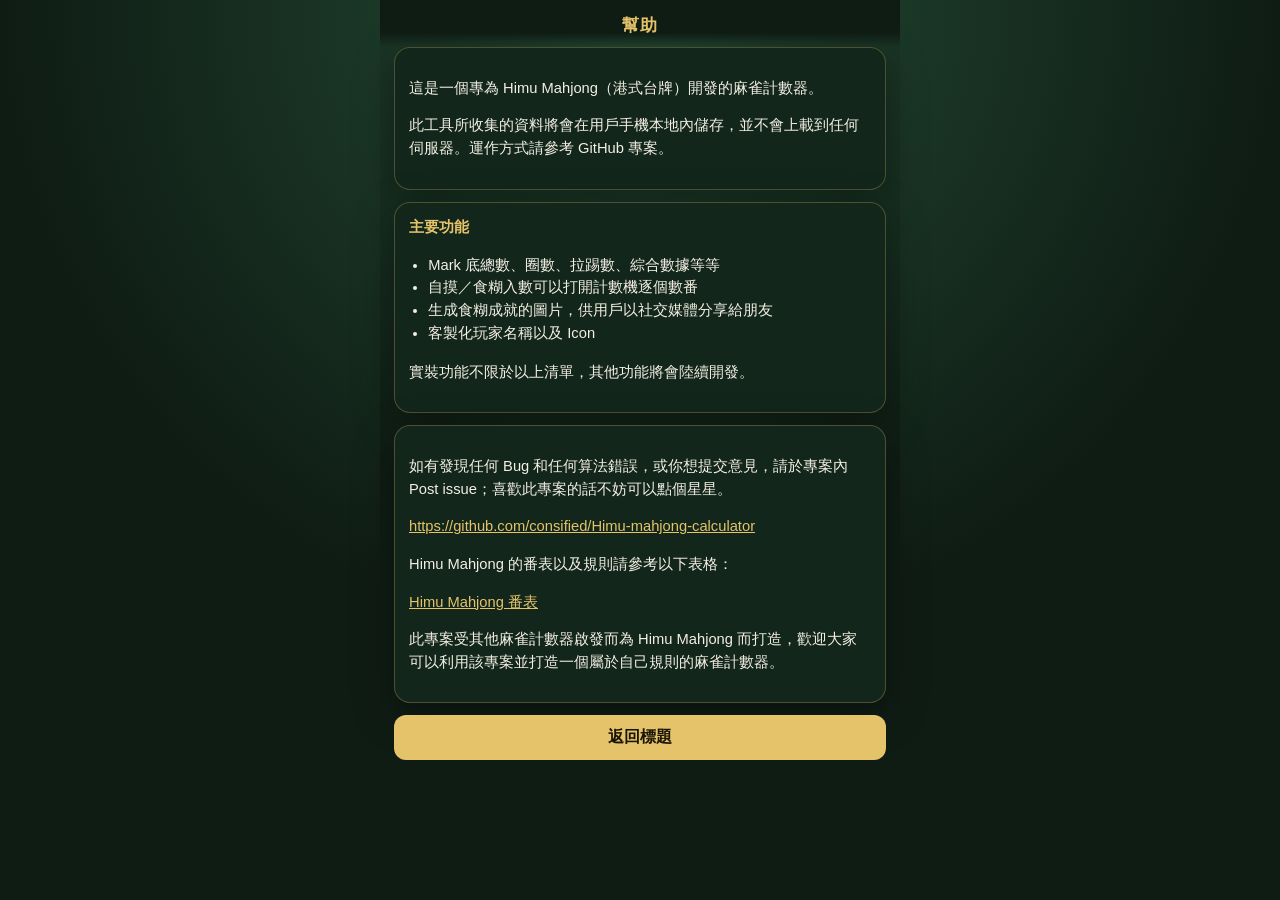
==== help.html @ d1ccf236 "update help and title" ====
<!DOCTYPE html>
<html lang="zh-Hant">
  <head>
    <meta charset="UTF-8" />
    <meta
      name="viewport"
      content="width=device-width, initial-scale=1, maximum-scale=1, user-scalable=no, viewport-fit=cover"
    />
    <meta name="apple-mobile-web-app-capable" content="yes" />
    <title>幫助 · Himu Sex Boys Club 港式台牌</title>
    <link rel="stylesheet" href="css/app.css" />
  </head>
  <body>
    <header class="app-header">
      <h1>幫助</h1>
    </header>
    <div class="help-wrap">
      <div class="card">
        <p>這是一個專為 Himu Mahjong（港式台牌）開發的麻雀計數器。</p>
        <p>
          此工具所收集的資料將會在用戶手機本地內儲存，並不會上載到任何伺服器。運作方式請參考
          GitHub 專案。
        </p>
      </div>
      <div class="card">
        <h2>主要功能</h2>
        <ul>
          <li>Mark 底總數、圈數、拉踢數、綜合數據等等</li>
          <li>自摸／食糊入數可以打開計數機逐個數番</li>
          <li>生成食糊成就的圖片，供用戶以社交媒體分享給朋友</li>
          <li>客製化玩家名稱以及 Icon</li>
        </ul>
        <p>實裝功能不限於以上清單，其他功能將會陸續開發。</p>
      </div>
      <div class="card">
        <p>
          如有發現任何 Bug 和任何算法錯誤，或你想提交意見，請於專案內 Post
          issue；喜歡此專案的話不妨可以點個星星。
        </p>
        <p>
          <a href="https://github.com/consified/Himu-mahjong-calculator"
            >https://github.com/consified/Himu-mahjong-calculator</a
          >
        </p>
        <p>Himu Mahjong 的番表以及規則請參考以下表格：</p>
        <p>
          <a
            href="https://docs.google.com/spreadsheets/d/1-GbBaTL9GKv0Z6c3an4i2g8On-L5telfGi9PdP9rXN4/edit?gid=0#gid=0"
            >Himu Mahjong 番表</a
          >
        </p>
        <p>
          此專案受其他麻雀計數器啟發而為 Himu Mahjong
          而打造，歡迎大家可以利用該專案並打造一個屬於自己規則的麻雀計數器。
        </p>
      </div>
      <a class="btn" href="index.html">返回標題</a>
    </div>
  </body>
</html>
---- css/app.css ----
:root {
  --bg: #0f1c14;
  --felt: #1a3a28;
  --felt-2: #143222;
  --gold: #e4c36a;
  --gold-dim: #b8943e;
  --ink: #f4efe4;
  --muted: #b7c4b8;
  --danger: #e26d6d;
  --ok: #7dce9a;
  --panel: #12261b;
  --line: rgba(228, 195, 106, 0.28);
  --shadow: 0 12px 40px rgba(0, 0, 0, 0.35);
  font-family: "Noto Sans TC", "PingFang TC", "Microsoft JhengHei", sans-serif;
}

* {
  box-sizing: border-box;
}

html,
body {
  margin: 0;
  min-height: 100%;
  min-height: 100dvh;
  background: radial-gradient(circle at top, #234a33, var(--bg) 58%);
  color: var(--ink);
}

body {
  max-width: 520px;
  margin: 0 auto;
  padding-bottom: env(safe-area-inset-bottom);
}

button,
input,
select {
  font: inherit;
}

.app-header {
  position: sticky;
  top: 0;
  z-index: 5;
  padding: calc(14px + env(safe-area-inset-top)) 16px 10px;
  background: linear-gradient(180deg, #0f1c14 70%, transparent);
  text-align: center;
}

.header-back {
  position: absolute;
  left: 10px;
  top: calc(10px + env(safe-area-inset-top));
  appearance: none;
  border: 1px solid var(--line);
  background: transparent;
  color: var(--gold);
  font-size: 0.72rem;
  font-weight: 700;
  padding: 6px 8px;
  border-radius: 999px;
  z-index: 1;
}

.app-header h1 {
  margin: 0 72px;
  font-size: 1.05rem;
  letter-spacing: 0.04em;
  color: var(--gold);
  font-weight: 700;
}

.app-header.hidden {
  display: none;
}

a.btn {
  display: block;
  text-align: center;
  text-decoration: none;
  box-sizing: border-box;
}

.home-hero {
  min-height: calc(100dvh - 24px);
  display: flex;
  flex-direction: column;
  align-items: center;
  justify-content: center;
  text-align: center;
  padding: calc(24px + env(safe-area-inset-top)) 8px 40px;
}

.home-kicker {
  margin: 0;
  color: var(--gold);
  letter-spacing: 0.12em;
  font-size: 0.82rem;
  font-weight: 700;
}

.home-title {
  margin: 10px 0 6px;
  font-size: 2.2rem;
  color: var(--ink);
}

.home-sub {
  margin: 0 0 36px;
  color: var(--muted);
  font-size: 0.92rem;
}

.home-actions {
  width: 100%;
  max-width: 280px;
  display: flex;
  flex-direction: column;
  gap: 12px;
}

.help-wrap {
  padding: 0 14px 40px;
}

.help-wrap h2 {
  margin: 0 0 14px;
  font-size: 1.1rem;
  color: var(--gold);
}

.help-wrap p,
.help-wrap li {
  line-height: 1.55;
  font-size: 0.92rem;
}

.help-wrap .card a {
  color: var(--gold);
  word-break: break-all;
}

.help-wrap ul {
  padding-left: 1.2em;
}

.screen {
  display: none;
  padding: 0 14px 28px;
}

.screen.active {
  display: block;
}

.screen.with-tabs {
  padding-bottom: 96px;
}

.card {
  background: var(--panel);
  border: 1px solid var(--line);
  border-radius: 16px;
  padding: 14px;
  margin-bottom: 12px;
  box-shadow: var(--shadow);
}

.card h2 {
  margin: 0 0 10px;
  font-size: 0.95rem;
  color: var(--gold);
}

.row {
  display: flex;
  align-items: center;
  justify-content: space-between;
  gap: 10px;
  margin: 8px 0;
}

label.field {
  display: block;
  width: 100%;
  font-size: 0.85rem;
  color: var(--muted);
}

input[type="text"],
input[type="number"] {
  width: 100%;
  margin-top: 4px;
  padding: 10px 12px;
  border-radius: 10px;
  border: 1px solid var(--line);
  background: #0d1a13;
  color: var(--ink);
}

.toggle {
  display: flex;
  align-items: center;
  gap: 8px;
  color: var(--ink);
}

.btn {
  appearance: none;
  border: 0;
  border-radius: 12px;
  padding: 12px 14px;
  background: var(--gold);
  color: #1a1406;
  font-weight: 700;
  width: 100%;
}

.btn.ghost {
  background: transparent;
  color: var(--gold);
  border: 1px solid var(--line);
}

.btn.danger {
  background: var(--danger);
  color: #2a0c0c;
}

.btn.ok {
  background: var(--ok);
  color: #0d2416;
}

.btn:disabled {
  opacity: 0.45;
}

.table-hint {
  text-align: center;
  margin: -6px 0 8px;
}

#btn-set-dealer {
  margin-top: 4px;
}

.btn-row {
  display: grid;
  grid-template-columns: 1fr 1fr;
  gap: 8px;
  margin-top: 10px;
}

.btn-row.triple {
  grid-template-columns: 1fr 1fr 1fr;
}

.btn-row.triple .btn {
  padding: 10px 6px;
  font-size: 0.88rem;
}

.hint {
  font-size: 0.8rem;
  color: var(--muted);
}

.player-list {
  display: flex;
  flex-direction: column;
  gap: 8px;
}

.player-edit {
  display: grid;
  grid-template-columns: 52px 1fr;
  gap: 8px;
  align-items: center;
  padding: 8px;
  border: 1px solid var(--line);
  border-radius: 12px;
}

.avatar {
  width: 48px;
  height: 48px;
  border-radius: 50%;
  background: #0d1a13;
  border: 2px solid var(--gold-dim);
  display: grid;
  place-items: center;
  overflow: hidden;
  font-size: 1.4rem;
}

.avatar img {
  width: 100%;
  height: 100%;
  object-fit: cover;
}

.animal-select,
select {
  width: 100%;
  margin-top: 4px;
  padding: 10px 12px;
  border-radius: 10px;
  border: 1px solid var(--line);
  background: #0d1a13;
  color: var(--ink);
}

.player-edit .animal-select {
  margin-top: 0;
  padding: 8px;
  font-size: 0.9rem;
}

.table-wrap {
  display: grid;
  grid-template-columns: minmax(96px, 1fr) minmax(110px, 1.15fr) minmax(96px, 1fr);
  grid-template-rows: auto minmax(92px, 1fr) auto;
  align-items: center;
  justify-items: center;
  gap: 8px 6px;
  min-height: 420px;
  aspect-ratio: 1 / 1.12;
  max-height: 520px;
  margin: 8px 0 14px;
  padding: 10px 8px;
  background: radial-gradient(circle, var(--felt) 0%, var(--felt-2) 70%);
  border: 6px solid #6b5424;
  border-radius: 24px;
  box-shadow: inset 0 0 40px rgba(0, 0, 0, 0.35), var(--shadow);
}

.seat {
  position: relative;
  width: 100%;
  max-width: 128px;
  background: rgba(10, 22, 16, 0.88);
  border: 1px solid var(--line);
  border-radius: 14px;
  padding: 8px 6px;
  text-align: center;
  color: inherit;
  appearance: none;
}

.seat.north {
  grid-column: 2;
  grid-row: 1;
}
.seat.south {
  grid-column: 2;
  grid-row: 3;
}
.seat.west {
  grid-column: 1;
  grid-row: 2;
}
.seat.east {
  grid-column: 3;
  grid-row: 2;
}

.seat.dealer {
  border-color: var(--gold);
  box-shadow: 0 0 0 1px var(--gold);
}

.seat .avatar {
  width: 40px;
  height: 40px;
  font-size: 1.2rem;
}

.seat-head {
  display: flex;
  align-items: center;
  justify-content: center;
  gap: 4px;
  flex-wrap: wrap;
}

.label {
  display: inline-block;
  font-size: 0.62rem;
  font-weight: 700;
  letter-spacing: 0.04em;
  padding: 2px 5px;
  border-radius: 4px;
  background: var(--gold);
  color: #1a1406;
  line-height: 1.2;
}

.seat .name {
  font-weight: 700;
  font-size: 0.78rem;
  margin-top: 4px;
  line-height: 1.25;
}

.seat .score {
  font-size: 1.05rem;
  color: var(--gold);
}

.seat .meta {
  font-size: 0.68rem;
  color: var(--muted);
  min-height: 0.8em;
}

.table-center {
  grid-column: 2;
  grid-row: 2;
  position: relative;
  text-align: center;
  z-index: 2;
}

.round-label {
  font-size: 0.92rem;
  font-weight: 700;
  letter-spacing: 0.08em;
  color: var(--gold);
  margin-bottom: 6px;
}

.btn-draw {
  width: auto;
  min-width: 72px;
  padding: 7px 12px;
  font-size: 0.82rem;
}

.log {
  max-height: none;
  overflow: visible;
  font-size: 0.88rem;
  color: var(--muted);
}

.log div {
  padding: 6px 0;
  border-bottom: 1px solid rgba(255, 255, 255, 0.06);
}

.la-list {
  display: flex;
  flex-direction: column;
  gap: 8px;
  margin: 10px 0 14px;
}

.la-row {
  display: grid;
  grid-template-columns: 1fr auto;
  gap: 8px;
  align-items: center;
  padding: 10px;
  border: 1px solid var(--line);
  border-radius: 12px;
  background: #0d1a13;
}

.la-row.alert {
  border-color: var(--gold);
}

.la-row.pending {
  opacity: 0.72;
}

.la-row .la-main {
  font-size: 0.88rem;
  line-height: 1.4;
}

.la-row .avatar {
  width: 32px;
  height: 32px;
  display: inline-grid;
  vertical-align: middle;
  font-size: 1rem;
}

.la-row .btn {
  width: auto;
  padding: 8px 12px;
  font-size: 0.82rem;
}

.modal {
  display: none;
  position: fixed;
  inset: 0;
  background: rgba(0, 0, 0, 0.62);
  z-index: 20;
  padding: 18px 12px;
  overflow: auto;
}

.modal.active {
  display: block;
}

.modal .sheet {
  max-width: 520px;
  margin: 24px auto;
}

.choice-grid {
  display: grid;
  grid-template-columns: 1fr 1fr;
  gap: 8px;
}

.choice {
  border: 1px solid var(--line);
  background: #0d1a13;
  color: var(--ink);
  border-radius: 12px;
  padding: 10px;
  text-align: left;
}

.choice.selected {
  border-color: var(--gold);
  color: var(--gold);
}

.preview {
  font-size: 0.88rem;
  line-height: 1.45;
  background: #0d1a13;
  border-radius: 12px;
  padding: 10px;
  margin-top: 8px;
}

.hidden-file {
  display: none;
}

.tab-bar {
  display: none;
  position: fixed;
  left: 50%;
  bottom: 0;
  transform: translateX(-50%);
  width: 100%;
  max-width: 520px;
  grid-template-columns: 1fr 1fr 1fr;
  gap: 0;
  z-index: 12;
  background: rgba(15, 28, 20, 0.96);
  border-top: 1px solid var(--line);
  padding: 6px 8px calc(8px + env(safe-area-inset-bottom));
}

.tab-bar.visible {
  display: grid;
}

.tab-item {
  appearance: none;
  border: 0;
  background: transparent;
  color: var(--muted);
  font-weight: 700;
  font-size: 0.78rem;
  padding: 8px 6px 4px;
  display: flex;
  flex-direction: column;
  align-items: center;
  gap: 2px;
}

.tab-item.active {
  color: var(--gold);
}

.tab-icon {
  font-size: 1.2rem;
  line-height: 1.2;
}

.log-score-row {
  display: flex;
  justify-content: space-between;
  align-items: center;
  padding: 8px 0;
  border-bottom: 1px solid rgba(255, 255, 255, 0.06);
  font-size: 0.92rem;
}

.log-score-row .score {
  color: var(--gold);
  font-weight: 700;
}

.stat-card {
  background: #f4eee4;
  color: #2c2518;
  border-radius: 18px;
  padding: 14px 14px 10px;
  margin-bottom: 10px;
  box-shadow: var(--shadow);
}

.stat-head {
  display: flex;
  align-items: flex-start;
  gap: 10px;
}

.stat-head .avatar {
  width: 44px;
  height: 44px;
  flex: none;
  background: #e8dfd0;
}

.stat-name {
  font-weight: 800;
  font-size: 0.98rem;
  line-height: 1.3;
  flex: 1;
  min-width: 0;
}

.stat-titles {
  display: flex;
  flex-wrap: wrap;
  justify-content: flex-end;
  gap: 4px;
  max-width: 58%;
}

.stat-pill {
  background: #e7ddce;
  color: #6d5f4a;
  border-radius: 999px;
  padding: 3px 8px;
  font-size: 0.68rem;
  font-weight: 700;
  white-space: nowrap;
}

.stat-grid {
  display: grid;
  grid-template-columns: repeat(4, 1fr);
  gap: 4px;
  margin-top: 12px;
  text-align: center;
}

.stat-cell .num {
  font-size: 1.35rem;
  font-weight: 800;
  letter-spacing: -0.03em;
  display: flex;
  align-items: center;
  justify-content: center;
  gap: 2px;
}

.stat-cell .lbl {
  font-size: 0.7rem;
  color: #8a7c68;
  margin-top: 2px;
}

.stat-crown {
  color: #c9a227;
  font-size: 0.85rem;
  line-height: 1;
}

.screen-log {
  padding-left: 8px;
  padding-right: 8px;
}

.log-toolbar {
  display: flex;
  justify-content: space-between;
  gap: 8px;
  margin-bottom: 8px;
}

.log-seg {
  display: flex;
  background: #f4eee4;
  border-radius: 999px;
  padding: 3px;
}

.log-seg-btn {
  appearance: none;
  border: 0;
  background: transparent;
  color: #7a6d5b;
  font-weight: 700;
  font-size: 0.75rem;
  padding: 6px 10px;
  border-radius: 999px;
}

.log-seg-btn.on {
  background: #fff;
  color: #2c2518;
  box-shadow: 0 1px 4px rgba(0, 0, 0, 0.08);
}

.log-grid {
  display: grid;
  grid-template-columns: 34px 1fr 1fr 1fr 1fr;
  gap: 4px;
  align-items: start;
}

.log-head {
  position: sticky;
  top: calc(46px + env(safe-area-inset-top));
  z-index: 4;
  padding-bottom: 8px;
  background: linear-gradient(180deg, #0f1c14 55%, transparent);
}

.log-col-head {
  background: #f4eee4;
  color: #2c2518;
  border-radius: 14px 14px 0 0;
  padding: 10px 4px 8px;
  text-align: center;
}

.log-col-head .avatar {
  width: 36px;
  height: 36px;
  margin: 0 auto 4px;
  background: #e8dfd0;
}

.log-head-name {
  font-size: 0.72rem;
  font-weight: 800;
  white-space: nowrap;
  overflow: hidden;
  text-overflow: ellipsis;
}

.log-head-score {
  font-size: 0.95rem;
  font-weight: 800;
  margin-top: 2px;
}

.log-stream {
  background: #f4eee4;
  border-radius: 0 0 16px 16px;
  margin-top: -2px;
  padding-bottom: 12px;
}

.log-row {
  display: grid;
  grid-template-columns: 34px 1fr 1fr 1fr 1fr;
  gap: 4px;
  width: 100%;
  appearance: none;
  border: 0;
  background: transparent;
  padding: 8px 0 10px;
  border-top: 1px solid rgba(80, 60, 30, 0.08);
  text-align: center;
  color: inherit;
}

.log-row.open {
  background: rgba(255, 255, 255, 0.45);
}

.log-rail {
  display: flex;
  flex-direction: column;
  align-items: center;
  justify-content: flex-start;
  color: #8a7c68;
  min-height: 42px;
  position: relative;
}

.log-rail-dot {
  width: 7px;
  height: 7px;
  border-radius: 50%;
  background: #c9b48a;
  margin-top: 6px;
}

.log-rail-line {
  width: 2px;
  flex: 1;
  min-height: 28px;
  background: #e0d4c2;
  margin-top: 4px;
}

.log-rail-wind {
  font-size: 0.72rem;
  font-weight: 800;
  color: #6d5f4a;
  margin-top: 4px;
}

.log-rail-meta {
  font-size: 0.58rem;
  writing-mode: horizontal-tb;
}

.log-cell {
  padding: 0 2px;
  min-height: 44px;
}

.log-delta {
  font-size: 0.95rem;
  font-weight: 800;
}

.log-head-score.pos,
.log-delta.pos {
  color: #1f9a66;
}

.log-head-score.neg,
.log-delta.neg {
  color: #d24b45;
}

.log-head-score.zero,
.log-delta.zero {
  color: #9a8d7a;
}

.log-tags {
  display: flex;
  flex-direction: column;
  align-items: center;
  gap: 3px;
  margin-top: 4px;
}

.log-tag {
  display: inline-block;
  background: #e7ddce;
  color: #6d5f4a;
  border-radius: 999px;
  padding: 2px 7px;
  font-size: 0.62rem;
  font-weight: 700;
}

.log-tag.tag-dealer {
  background: #efe6d4;
}

.log-tag.tag-good {
  color: #1f9a66;
  background: #dcefe4;
}

.log-tag.tag-bad {
  color: #b5524c;
  background: #f3e0dc;
}

.log-detail {
  padding: 0 12px 10px 46px;
  color: #6d5f4a;
  font-size: 0.75rem;
}

.log-detail-text {
  background: #efe7d8;
  border-radius: 10px;
  padding: 8px 10px;
  line-height: 1.4;
}
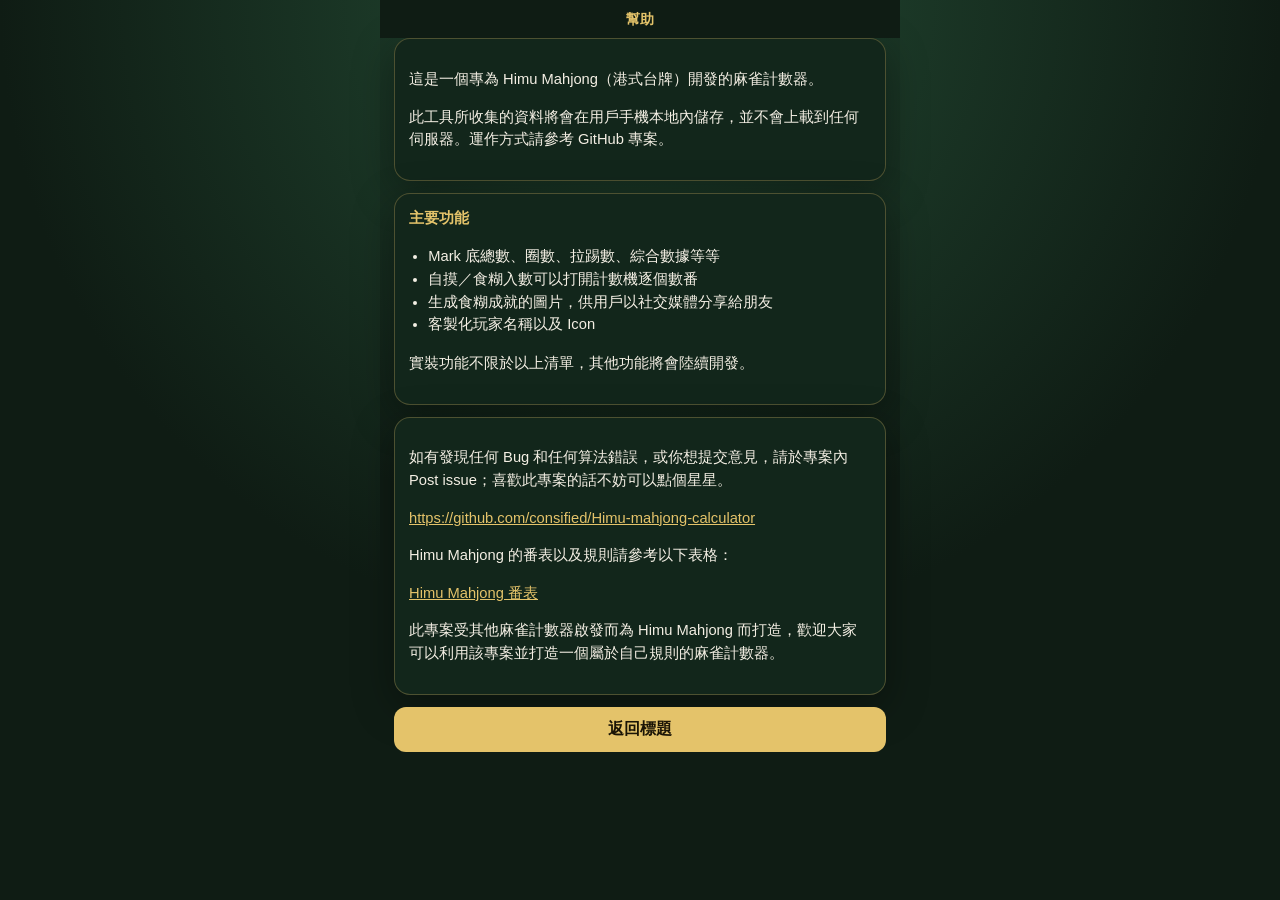
==== commit 02d769b7: "update title" ====
--- a/help.html
+++ b/help.html
@@ -8,7 +8,7 @@
     />
     <meta name="apple-mobile-web-app-capable" content="yes" />
     <title>幫助 · Himu Sex Boys Club 港式台牌</title>
-    <link rel="stylesheet" href="css/app.css" />
+    <link rel="stylesheet" href="css/app.css?v=20260923b" />
   </head>
   <body>
     <header class="app-header">
--- a/css/app.css
+++ b/css/app.css
@@ -42,37 +42,62 @@
 .app-header {
   position: sticky;
   top: 0;
-  z-index: 5;
-  padding: calc(14px + env(safe-area-inset-top)) 16px 10px;
-  background: linear-gradient(180deg, #0f1c14 70%, transparent);
-  text-align: center;
-}
-
-.header-back {
-  position: absolute;
-  left: 10px;
-  top: calc(10px + env(safe-area-inset-top));
+  z-index: 40;
+  display: flex;
+  flex-direction: row;
+  flex-wrap: nowrap;
+  align-items: center;
+  gap: 8px;
+  padding: calc(10px + env(safe-area-inset-top)) 10px 10px;
+  background: #0f1c14;
+}
+
+.header-back,
+a.header-back {
+  flex: 0 0 auto;
+  width: auto !important;
+  display: inline-flex;
+  align-items: center;
+  justify-content: center;
   appearance: none;
   border: 1px solid var(--line);
-  background: transparent;
+  background: #12261b;
   color: var(--gold);
   font-size: 0.72rem;
   font-weight: 700;
-  padding: 6px 8px;
+  padding: 8px 10px;
   border-radius: 999px;
-  z-index: 1;
+  white-space: nowrap;
+  text-decoration: none;
+  touch-action: manipulation;
 }
 
 .app-header h1 {
-  margin: 0 72px;
-  font-size: 1.05rem;
-  letter-spacing: 0.04em;
-  color: var(--gold);
-  font-weight: 700;
+  flex: 1 1 auto;
+  margin: 0;
+  font-size: 0.88rem;
+  letter-spacing: 0.03em;
+  color: var(--gold);
+  font-weight: 700;
+  text-align: center;
+  min-width: 0;
+  line-height: 1.3;
 }
 
 .app-header.hidden {
   display: none;
+}
+
+html[data-screen="screen-home"] #screen-setup,
+html[data-screen="screen-home"] #screen-table,
+html[data-screen="screen-home"] #screen-log,
+html[data-screen="screen-home"] #screen-stats,
+html[data-screen="screen-home"] .tab-bar {
+  display: none !important;
+}
+
+html[data-screen="screen-home"] #screen-home {
+  display: block !important;
 }
 
 a.btn {
